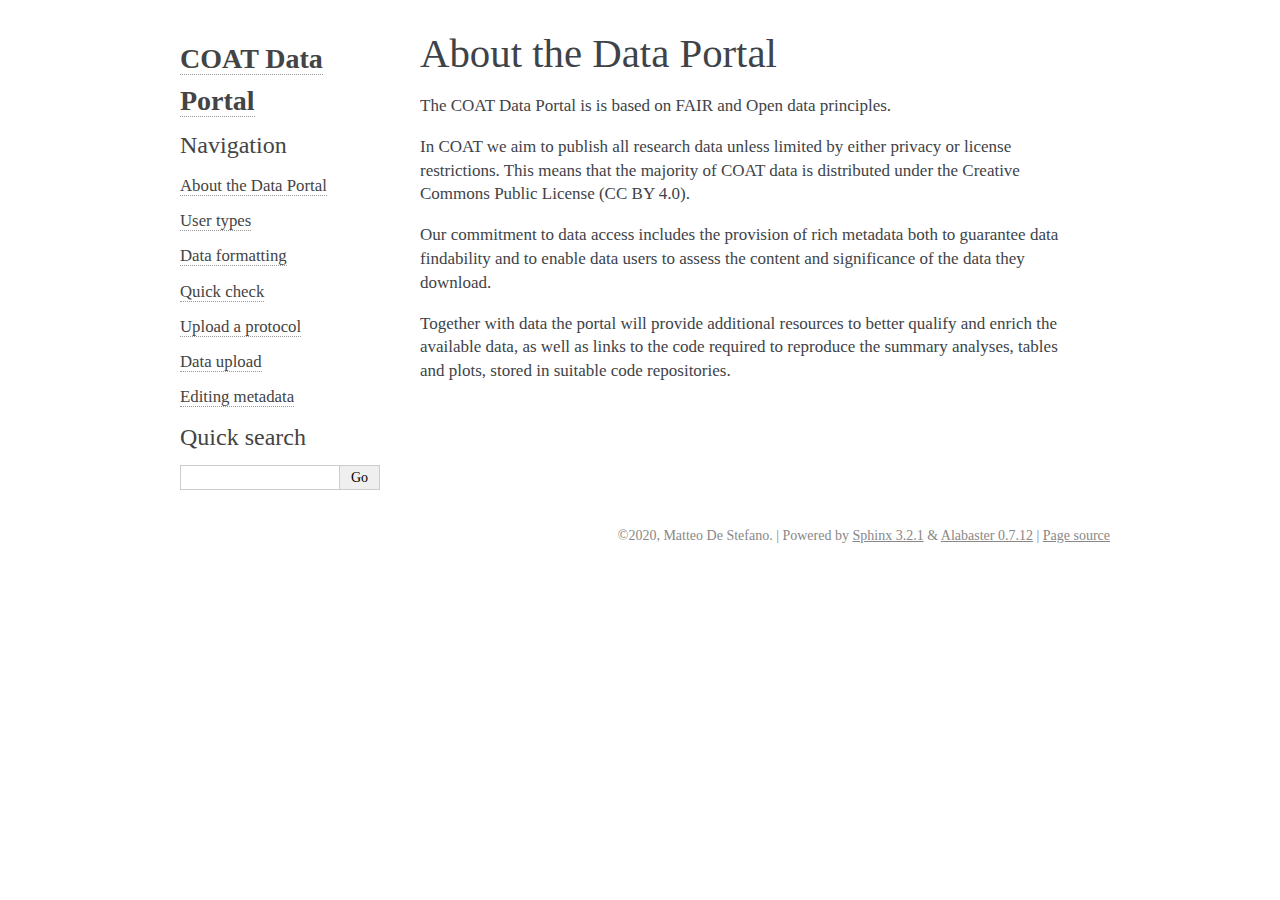
==== about.html @ 9546594c "index almost ready" ====
<!DOCTYPE html>

<html>
  <head>
    <meta charset="utf-8" />
    <meta name="viewport" content="width=device-width, initial-scale=1.0" />
    <title>About the Data Portal &#8212; COAT Data Portal 0.1 documentation</title>
    <link rel="stylesheet" href="_static/alabaster.css" type="text/css" />
    <link rel="stylesheet" href="_static/pygments.css" type="text/css" />
    <script id="documentation_options" data-url_root="./" src="_static/documentation_options.js"></script>
    <script src="_static/jquery.js"></script>
    <script src="_static/underscore.js"></script>
    <script src="_static/doctools.js"></script>
    <script src="_static/language_data.js"></script>
    <link rel="author" title="About these documents" href="#" />
    <link rel="index" title="Index" href="genindex.html" />
    <link rel="search" title="Search" href="search.html" />
    <link rel="next" title="User types" href="users.html" />
    <link rel="prev" title="COAT Data Management" href="index.html" />
   
  <link rel="stylesheet" href="_static/custom.css" type="text/css" />
  
  
  <meta name="viewport" content="width=device-width, initial-scale=0.9, maximum-scale=0.9" />

  </head><body>
  

    <div class="document">
      <div class="documentwrapper">
        <div class="bodywrapper">
          

          <div class="body" role="main">
            
  <div class="section" id="about-the-data-portal">
<span id="about"></span><h1>About the Data Portal<a class="headerlink" href="#about-the-data-portal" title="Permalink to this headline">¶</a></h1>
<p>The COAT Data Portal is is based on FAIR and Open data principles.</p>
<p>In COAT we aim to publish all research data unless limited by either privacy or license restrictions.
This means that the majority of COAT data is distributed under the Creative Commons Public License (CC BY 4.0).</p>
<p>Our commitment to data access includes the provision of rich metadata both to guarantee data findability
and to enable data users to assess the content and significance of the data they download.</p>
<p>Together with data the portal will provide additional resources to better qualify and enrich the available data,
as well as links to the code required to reproduce the summary analyses, tables and plots,
stored in suitable code repositories.</p>
</div>


          </div>
          
        </div>
      </div>
      <div class="sphinxsidebar" role="navigation" aria-label="main navigation">
        <div class="sphinxsidebarwrapper">
<h1 class="logo"><a href="index.html">COAT Data Portal</a></h1>








<h3>Navigation</h3>
<ul class="current">
<li class="toctree-l1 current"><a class="current reference internal" href="#">About the Data Portal</a></li>
</ul>
<ul>
<li class="toctree-l1"><a class="reference internal" href="users.html">User types</a></li>
</ul>
<ul>
<li class="toctree-l1"><a class="reference internal" href="formatting.html">Data formatting</a></li>
</ul>
<ul>
<li class="toctree-l1"><a class="reference internal" href="check.html">Quick check</a></li>
</ul>
<ul>
<li class="toctree-l1"><a class="reference internal" href="protocol.html">Upload a protocol</a></li>
</ul>
<ul>
<li class="toctree-l1"><a class="reference internal" href="data.html">Data upload</a></li>
</ul>
<ul>
<li class="toctree-l1"><a class="reference internal" href="metadata.html">Editing metadata</a></li>
</ul>

<div class="relations">
<h3>Related Topics</h3>
<ul>
  <li><a href="index.html">Documentation overview</a><ul>
      <li>Previous: <a href="index.html" title="previous chapter">COAT Data Management</a></li>
      <li>Next: <a href="users.html" title="next chapter">User types</a></li>
  </ul></li>
</ul>
</div>
<div id="searchbox" style="display: none" role="search">
  <h3 id="searchlabel">Quick search</h3>
    <div class="searchformwrapper">
    <form class="search" action="search.html" method="get">
      <input type="text" name="q" aria-labelledby="searchlabel" />
      <input type="submit" value="Go" />
    </form>
    </div>
</div>
<script>$('#searchbox').show(0);</script>








        </div>
      </div>
      <div class="clearer"></div>
    </div>
    <div class="footer">
      &copy;2020, Matteo De Stefano.
      
      |
      Powered by <a href="http://sphinx-doc.org/">Sphinx 3.2.1</a>
      &amp; <a href="https://github.com/bitprophet/alabaster">Alabaster 0.7.12</a>
      
      |
      <a href="_sources/about.rst.txt"
          rel="nofollow">Page source</a>
    </div>

    

    
  </body>
</html>
---- _static/alabaster.css ----
@import url("basic.css");

/* -- page layout ----------------------------------------------------------- */

body {
    font-family: Georgia, serif;
    font-size: 17px;
    background-color: #fff;
    color: #000;
    margin: 0;
    padding: 0;
}


div.document {
    width: 940px;
    margin: 30px auto 0 auto;
}

div.documentwrapper {
    float: left;
    width: 100%;
}

div.bodywrapper {
    margin: 0 0 0 220px;
}

div.sphinxsidebar {
    width: 220px;
    font-size: 14px;
    line-height: 1.5;
}

hr {
    border: 1px solid #B1B4B6;
}

div.body {
    background-color: #fff;
    color: #3E4349;
    padding: 0 30px 0 30px;
}

div.body > .section {
    text-align: left;
}

div.footer {
    width: 940px;
    margin: 20px auto 30px auto;
    font-size: 14px;
    color: #888;
    text-align: right;
}

div.footer a {
    color: #888;
}

p.caption {
    font-family: inherit;
    font-size: inherit;
}


div.relations {
    display: none;
}


div.sphinxsidebar a {
    color: #444;
    text-decoration: none;
    border-bottom: 1px dotted #999;
}

div.sphinxsidebar a:hover {
    border-bottom: 1px solid #999;
}

div.sphinxsidebarwrapper {
    padding: 18px 10px;
}

div.sphinxsidebarwrapper p.logo {
    padding: 0;
    margin: -10px 0 0 0px;
    text-align: center;
}

div.sphinxsidebarwrapper h1.logo {
    margin-top: -10px;
    text-align: center;
    margin-bottom: 5px;
    text-align: left;
}

div.sphinxsidebarwrapper h1.logo-name {
    margin-top: 0px;
}

div.sphinxsidebarwrapper p.blurb {
    margin-top: 0;
    font-style: normal;
}

div.sphinxsidebar h3,
div.sphinxsidebar h4 {
    font-family: Georgia, serif;
    color: #444;
    font-size: 24px;
    font-weight: normal;
    margin: 0 0 5px 0;
    padding: 0;
}

div.sphinxsidebar h4 {
    font-size: 20px;
}

div.sphinxsidebar h3 a {
    color: #444;
}

div.sphinxsidebar p.logo a,
div.sphinxsidebar h3 a,
div.sphinxsidebar p.logo a:hover,
div.sphinxsidebar h3 a:hover {
    border: none;
}

div.sphinxsidebar p {
    color: #555;
    margin: 10px 0;
}

div.sphinxsidebar ul {
    margin: 10px 0;
    padding: 0;
    color: #000;
}

div.sphinxsidebar ul li.toctree-l1 > a {
    font-size: 120%;
}

div.sphinxsidebar ul li.toctree-l2 > a {
    font-size: 110%;
}

div.sphinxsidebar input {
    border: 1px solid #CCC;
    font-family: Georgia, serif;
    font-size: 1em;
}

div.sphinxsidebar hr {
    border: none;
    height: 1px;
    color: #AAA;
    background: #AAA;

    text-align: left;
    margin-left: 0;
    width: 50%;
}

div.sphinxsidebar .badge {
    border-bottom: none;
}

div.sphinxsidebar .badge:hover {
    border-bottom: none;
}

/* To address an issue with donation coming after search */
div.sphinxsidebar h3.donation {
    margin-top: 10px;
}

/* -- body styles ----------------------------------------------------------- */

a {
    color: #004B6B;
    text-decoration: underline;
}

a:hover {
    color: #6D4100;
    text-decoration: underline;
}

div.body h1,
div.body h2,
div.body h3,
div.body h4,
div.body h5,
div.body h6 {
    font-family: Georgia, serif;
    font-weight: normal;
    margin: 30px 0px 10px 0px;
    padding: 0;
}

div.body h1 { margin-top: 0; padding-top: 0; font-size: 240%; }
div.body h2 { font-size: 180%; }
div.body h3 { font-size: 150%; }
div.body h4 { font-size: 130%; }
div.body h5 { font-size: 100%; }
div.body h6 { font-size: 100%; }

a.headerlink {
    color: #DDD;
    padding: 0 4px;
    text-decoration: none;
}

a.headerlink:hover {
    color: #444;
    background: #EAEAEA;
}

div.body p, div.body dd, div.body li {
    line-height: 1.4em;
}

div.admonition {
    margin: 20px 0px;
    padding: 10px 30px;
    background-color: #EEE;
    border: 1px solid #CCC;
}

div.admonition tt.xref, div.admonition code.xref, div.admonition a tt {
    background-color: #FBFBFB;
    border-bottom: 1px solid #fafafa;
}

div.admonition p.admonition-title {
    font-family: Georgia, serif;
    font-weight: normal;
    font-size: 24px;
    margin: 0 0 10px 0;
    padding: 0;
    line-height: 1;
}

div.admonition p.last {
    margin-bottom: 0;
}

div.highlight {
    background-color: #fff;
}

dt:target, .highlight {
    background: #FAF3E8;
}

div.warning {
    background-color: #FCC;
    border: 1px solid #FAA;
}

div.danger {
    background-color: #FCC;
    border: 1px solid #FAA;
    -moz-box-shadow: 2px 2px 4px #D52C2C;
    -webkit-box-shadow: 2px 2px 4px #D52C2C;
    box-shadow: 2px 2px 4px #D52C2C;
}

div.error {
    background-color: #FCC;
    border: 1px solid #FAA;
    -moz-box-shadow: 2px 2px 4px #D52C2C;
    -webkit-box-shadow: 2px 2px 4px #D52C2C;
    box-shadow: 2px 2px 4px #D52C2C;
}

div.caution {
    background-color: #FCC;
    border: 1px solid #FAA;
}

div.attention {
    background-color: #FCC;
    border: 1px solid #FAA;
}

div.important {
    background-color: #EEE;
    border: 1px solid #CCC;
}

div.note {
    background-color: #EEE;
    border: 1px solid #CCC;
}

div.tip {
    background-color: #EEE;
    border: 1px solid #CCC;
}

div.hint {
    background-color: #EEE;
    border: 1px solid #CCC;
}

div.seealso {
    background-color: #EEE;
    border: 1px solid #CCC;
}

div.topic {
    background-color: #EEE;
}

p.admonition-title {
    display: inline;
}

p.admonition-title:after {
    content: ":";
}

pre, tt, code {
    font-family: 'Consolas', 'Menlo', 'DejaVu Sans Mono', 'Bitstream Vera Sans Mono', monospace;
    font-size: 0.9em;
}

.hll {
    background-color: #FFC;
    margin: 0 -12px;
    padding: 0 12px;
    display: block;
}

img.screenshot {
}

tt.descname, tt.descclassname, code.descname, code.descclassname {
    font-size: 0.95em;
}

tt.descname, code.descname {
    padding-right: 0.08em;
}

img.screenshot {
    -moz-box-shadow: 2px 2px 4px #EEE;
    -webkit-box-shadow: 2px 2px 4px #EEE;
    box-shadow: 2px 2px 4px #EEE;
}

table.docutils {
    border: 1px solid #888;
    -moz-box-shadow: 2px 2px 4px #EEE;
    -webkit-box-shadow: 2px 2px 4px #EEE;
    box-shadow: 2px 2px 4px #EEE;
}

table.docutils td, table.docutils th {
    border: 1px solid #888;
    padding: 0.25em 0.7em;
}

table.field-list, table.footnote {
    border: none;
    -moz-box-shadow: none;
    -webkit-box-shadow: none;
    box-shadow: none;
}

table.footnote {
    margin: 15px 0;
    width: 100%;
    border: 1px solid #EEE;
    background: #FDFDFD;
    font-size: 0.9em;
}

table.footnote + table.footnote {
    margin-top: -15px;
    border-top: none;
}

table.field-list th {
    padding: 0 0.8em 0 0;
}

table.field-list td {
    padding: 0;
}

table.field-list p {
    margin-bottom: 0.8em;
}

/* Cloned from
 * https://github.com/sphinx-doc/sphinx/commit/ef60dbfce09286b20b7385333d63a60321784e68
 */
.field-name {
    -moz-hyphens: manual;
    -ms-hyphens: manual;
    -webkit-hyphens: manual;
    hyphens: manual;
}

table.footnote td.label {
    width: .1px;
    padding: 0.3em 0 0.3em 0.5em;
}

table.footnote td {
    padding: 0.3em 0.5em;
}

dl {
    margin: 0;
    padding: 0;
}

dl dd {
    margin-left: 30px;
}

blockquote {
    margin: 0 0 0 30px;
    padding: 0;
}

ul, ol {
    /* Matches the 30px from the narrow-screen "li > ul" selector below */
    margin: 10px 0 10px 30px;
    padding: 0;
}

pre {
    background: #EEE;
    padding: 7px 30px;
    margin: 15px 0px;
    line-height: 1.3em;
}

div.viewcode-block:target {
    background: #ffd;
}

dl pre, blockquote pre, li pre {
    margin-left: 0;
    padding-left: 30px;
}

tt, code {
    background-color: #ecf0f3;
    color: #222;
    /* padding: 1px 2px; */
}

tt.xref, code.xref, a tt {
    background-color: #FBFBFB;
    border-bottom: 1px solid #fff;
}

a.reference {
    text-decoration: none;
    border-bottom: 1px dotted #004B6B;
}

/* Don't put an underline on images */
a.image-reference, a.image-reference:hover {
    border-bottom: none;
}

a.reference:hover {
    border-bottom: 1px solid #6D4100;
}

a.footnote-reference {
    text-decoration: none;
    font-size: 0.7em;
    vertical-align: top;
    border-bottom: 1px dotted #004B6B;
}

a.footnote-reference:hover {
    border-bottom: 1px solid #6D4100;
}

a:hover tt, a:hover code {
    background: #EEE;
}


@media screen and (max-width: 870px) {

    div.sphinxsidebar {
    	display: none;
    }

    div.document {
       width: 100%;

    }

    div.documentwrapper {
    	margin-left: 0;
    	margin-top: 0;
    	margin-right: 0;
    	margin-bottom: 0;
    }

    div.bodywrapper {
    	margin-top: 0;
    	margin-right: 0;
    	margin-bottom: 0;
    	margin-left: 0;
    }

    ul {
    	margin-left: 0;
    }

	li > ul {
        /* Matches the 30px from the "ul, ol" selector above */
		margin-left: 30px;
	}

    .document {
    	width: auto;
    }

    .footer {
    	width: auto;
    }

    .bodywrapper {
    	margin: 0;
    }

    .footer {
    	width: auto;
    }

    .github {
        display: none;
    }



}



@media screen and (max-width: 875px) {

    body {
        margin: 0;
        padding: 20px 30px;
    }

    div.documentwrapper {
        float: none;
        background: #fff;
    }

    div.sphinxsidebar {
        display: block;
        float: none;
        width: 102.5%;
        margin: 50px -30px -20px -30px;
        padding: 10px 20px;
        background: #333;
        color: #FFF;
    }

    div.sphinxsidebar h3, div.sphinxsidebar h4, div.sphinxsidebar p,
    div.sphinxsidebar h3 a {
        color: #fff;
    }

    div.sphinxsidebar a {
        color: #AAA;
    }

    div.sphinxsidebar p.logo {
        display: none;
    }

    div.document {
        width: 100%;
        margin: 0;
    }

    div.footer {
        display: none;
    }

    div.bodywrapper {
        margin: 0;
    }

    div.body {
        min-height: 0;
        padding: 0;
    }

    .rtd_doc_footer {
        display: none;
    }

    .document {
        width: auto;
    }

    .footer {
        width: auto;
    }

    .footer {
        width: auto;
    }

    .github {
        display: none;
    }
}


/* misc. */

.revsys-inline {
    display: none!important;
}

/* Make nested-list/multi-paragraph items look better in Releases changelog
 * pages. Without this, docutils' magical list fuckery causes inconsistent
 * formatting between different release sub-lists.
 */
div#changelog > div.section > ul > li > p:only-child {
    margin-bottom: 0;
}

/* Hide fugly table cell borders in ..bibliography:: directive output */
table.docutils.citation, table.docutils.citation td, table.docutils.citation th {
  border: none;
  /* Below needed in some edge cases; if not applied, bottom shadows appear */
  -moz-box-shadow: none;
  -webkit-box-shadow: none;
  box-shadow: none;
}


/* relbar */

.related {
    line-height: 30px;
    width: 100%;
    font-size: 0.9rem;
}

.related.top {
    border-bottom: 1px solid #EEE;
    margin-bottom: 20px;
}

.related.bottom {
    border-top: 1px solid #EEE;
}

.related ul {
    padding: 0;
    margin: 0;
    list-style: none;
}

.related li {
    display: inline;
}

nav#rellinks {
    float: right;
}

nav#rellinks li+li:before {
    content: "|";
}

nav#breadcrumbs li+li:before {
    content: "\00BB";
}

/* Hide certain items when printing */
@media print {
    div.related {
        display: none;
    }
}
---- _static/pygments.css ----
.highlight .hll { background-color: #ffffcc }
.highlight  { background: #f8f8f8; }
.highlight .c { color: #8f5902; font-style: italic } /* Comment */
.highlight .err { color: #a40000; border: 1px solid #ef2929 } /* Error */
.highlight .g { color: #000000 } /* Generic */
.highlight .k { color: #004461; font-weight: bold } /* Keyword */
.highlight .l { color: #000000 } /* Literal */
.highlight .n { color: #000000 } /* Name */
.highlight .o { color: #582800 } /* Operator */
.highlight .x { color: #000000 } /* Other */
.highlight .p { color: #000000; font-weight: bold } /* Punctuation */
.highlight .ch { color: #8f5902; font-style: italic } /* Comment.Hashbang */
.highlight .cm { color: #8f5902; font-style: italic } /* Comment.Multiline */
.highlight .cp { color: #8f5902 } /* Comment.Preproc */
.highlight .cpf { color: #8f5902; font-style: italic } /* Comment.PreprocFile */
.highlight .c1 { color: #8f5902; font-style: italic } /* Comment.Single */
.highlight .cs { color: #8f5902; font-style: italic } /* Comment.Special */
.highlight .gd { color: #a40000 } /* Generic.Deleted */
.highlight .ge { color: #000000; font-style: italic } /* Generic.Emph */
.highlight .gr { color: #ef2929 } /* Generic.Error */
.highlight .gh { color: #000080; font-weight: bold } /* Generic.Heading */
.highlight .gi { color: #00A000 } /* Generic.Inserted */
.highlight .go { color: #888888 } /* Generic.Output */
.highlight .gp { color: #745334 } /* Generic.Prompt */
.highlight .gs { color: #000000; font-weight: bold } /* Generic.Strong */
.highlight .gu { color: #800080; font-weight: bold } /* Generic.Subheading */
.highlight .gt { color: #a40000; font-weight: bold } /* Generic.Traceback */
.highlight .kc { color: #004461; font-weight: bold } /* Keyword.Constant */
.highlight .kd { color: #004461; font-weight: bold } /* Keyword.Declaration */
.highlight .kn { color: #004461; font-weight: bold } /* Keyword.Namespace */
.highlight .kp { color: #004461; font-weight: bold } /* Keyword.Pseudo */
.highlight .kr { color: #004461; font-weight: bold } /* Keyword.Reserved */
.highlight .kt { color: #004461; font-weight: bold } /* Keyword.Type */
.highlight .ld { color: #000000 } /* Literal.Date */
.highlight .m { color: #990000 } /* Literal.Number */
.highlight .s { color: #4e9a06 } /* Literal.String */
.highlight .na { color: #c4a000 } /* Name.Attribute */
.highlight .nb { color: #004461 } /* Name.Builtin */
.highlight .nc { color: #000000 } /* Name.Class */
.highlight .no { color: #000000 } /* Name.Constant */
.highlight .nd { color: #888888 } /* Name.Decorator */
.highlight .ni { color: #ce5c00 } /* Name.Entity */
.highlight .ne { color: #cc0000; font-weight: bold } /* Name.Exception */
.highlight .nf { color: #000000 } /* Name.Function */
.highlight .nl { color: #f57900 } /* Name.Label */
.highlight .nn { color: #000000 } /* Name.Namespace */
.highlight .nx { color: #000000 } /* Name.Other */
.highlight .py { color: #000000 } /* Name.Property */
.highlight .nt { color: #004461; font-weight: bold } /* Name.Tag */
.highlight .nv { color: #000000 } /* Name.Variable */
.highlight .ow { color: #004461; font-weight: bold } /* Operator.Word */
.highlight .w { color: #f8f8f8; text-decoration: underline } /* Text.Whitespace */
.highlight .mb { color: #990000 } /* Literal.Number.Bin */
.highlight .mf { color: #990000 } /* Literal.Number.Float */
.highlight .mh { color: #990000 } /* Literal.Number.Hex */
.highlight .mi { color: #990000 } /* Literal.Number.Integer */
.highlight .mo { color: #990000 } /* Literal.Number.Oct */
.highlight .sa { color: #4e9a06 } /* Literal.String.Affix */
.highlight .sb { color: #4e9a06 } /* Literal.String.Backtick */
.highlight .sc { color: #4e9a06 } /* Literal.String.Char */
.highlight .dl { color: #4e9a06 } /* Literal.String.Delimiter */
.highlight .sd { color: #8f5902; font-style: italic } /* Literal.String.Doc */
.highlight .s2 { color: #4e9a06 } /* Literal.String.Double */
.highlight .se { color: #4e9a06 } /* Literal.String.Escape */
.highlight .sh { color: #4e9a06 } /* Literal.String.Heredoc */
.highlight .si { color: #4e9a06 } /* Literal.String.Interpol */
.highlight .sx { color: #4e9a06 } /* Literal.String.Other */
.highlight .sr { color: #4e9a06 } /* Literal.String.Regex */
.highlight .s1 { color: #4e9a06 } /* Literal.String.Single */
.highlight .ss { color: #4e9a06 } /* Literal.String.Symbol */
.highlight .bp { color: #3465a4 } /* Name.Builtin.Pseudo */
.highlight .fm { color: #000000 } /* Name.Function.Magic */
.highlight .vc { color: #000000 } /* Name.Variable.Class */
.highlight .vg { color: #000000 } /* Name.Variable.Global */
.highlight .vi { color: #000000 } /* Name.Variable.Instance */
.highlight .vm { color: #000000 } /* Name.Variable.Magic */
.highlight .il { color: #990000 } /* Literal.Number.Integer.Long */
---- _static/custom.css ----
/* This file intentionally left blank. */
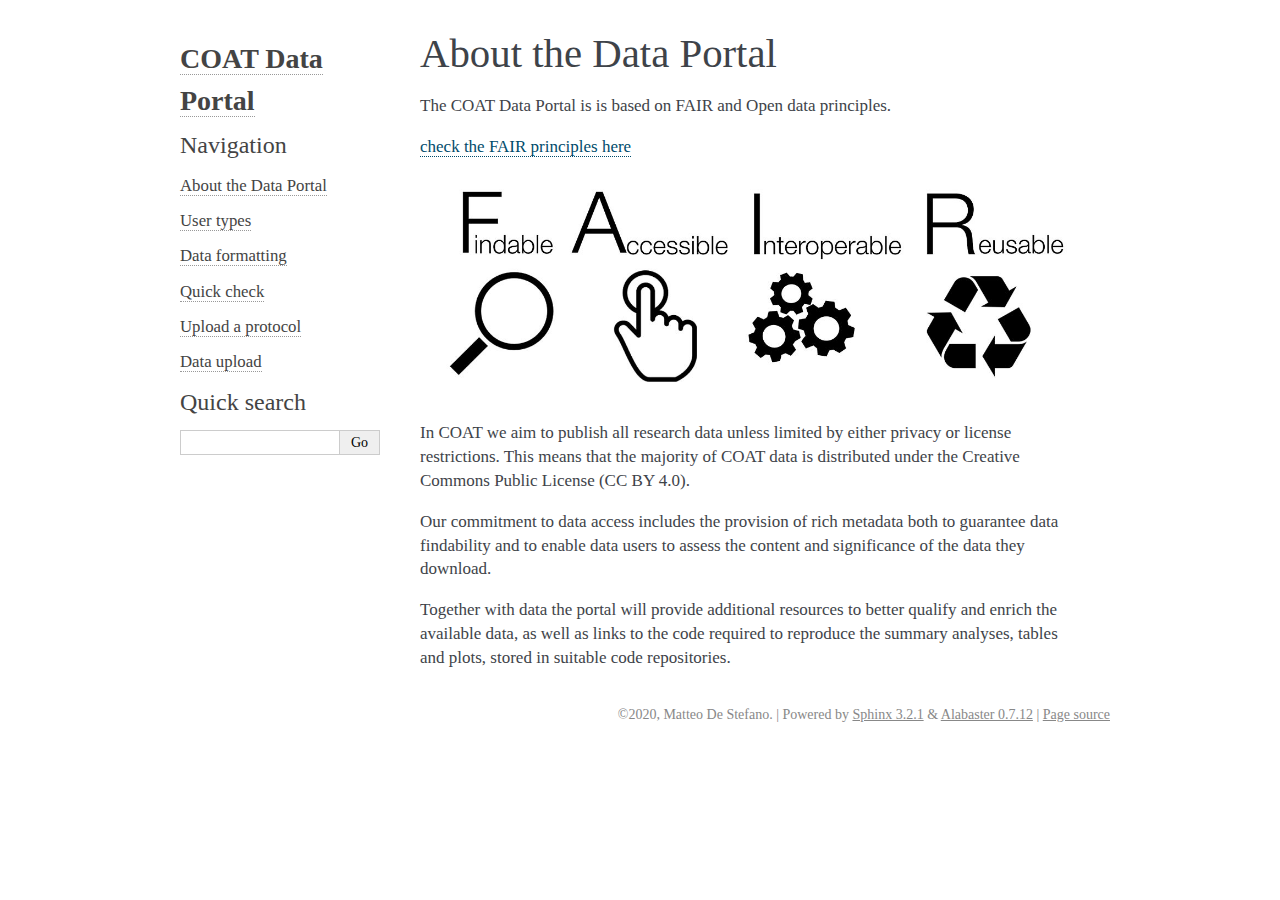
==== commit f71494e3: "about" ====
--- a/about.html
+++ b/about.html
@@ -37,6 +37,8 @@
   <div class="section" id="about-the-data-portal">
 <span id="about"></span><h1>About the Data Portal<a class="headerlink" href="#about-the-data-portal" title="Permalink to this headline">¶</a></h1>
 <p>The COAT Data Portal is is based on FAIR and Open data principles.</p>
+<p><a class="reference external" href="https://www.go-fair.org/fair-principles/">check the FAIR principles here</a></p>
+<img alt="_images/FAIR_data_principles.jpg" src="_images/FAIR_data_principles.jpg" />
 <p>In COAT we aim to publish all research data unless limited by either privacy or license restrictions.
 This means that the majority of COAT data is distributed under the Creative Commons Public License (CC BY 4.0).</p>
 <p>Our commitment to data access includes the provision of rich metadata both to guarantee data findability
@@ -80,9 +82,6 @@
 </ul>
 <ul>
 <li class="toctree-l1"><a class="reference internal" href="data.html">Data upload</a></li>
-</ul>
-<ul>
-<li class="toctree-l1"><a class="reference internal" href="metadata.html">Editing metadata</a></li>
 </ul>
 
 <div class="relations">
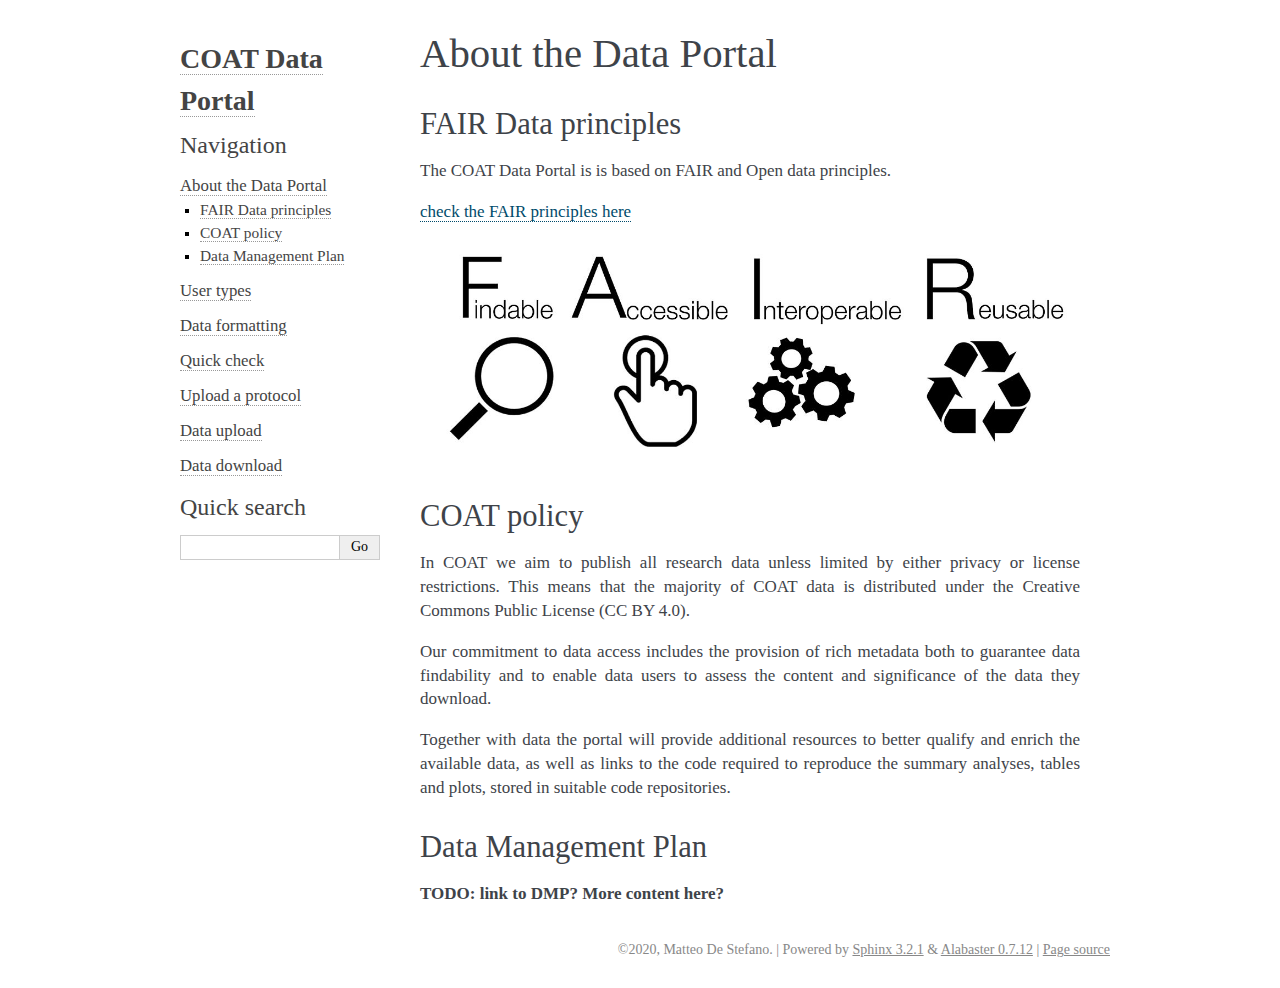
==== commit c41be63e: "added download section" ====
--- a/about.html
+++ b/about.html
@@ -36,9 +36,14 @@
             
   <div class="section" id="about-the-data-portal">
 <span id="about"></span><h1>About the Data Portal<a class="headerlink" href="#about-the-data-portal" title="Permalink to this headline">¶</a></h1>
+<div class="section" id="fair-data-principles">
+<h2>FAIR Data principles<a class="headerlink" href="#fair-data-principles" title="Permalink to this headline">¶</a></h2>
 <p>The COAT Data Portal is is based on FAIR and Open data principles.</p>
 <p><a class="reference external" href="https://www.go-fair.org/fair-principles/">check the FAIR principles here</a></p>
 <img alt="_images/FAIR_data_principles.jpg" src="_images/FAIR_data_principles.jpg" />
+</div>
+<div class="section" id="coat-policy">
+<h2>COAT policy<a class="headerlink" href="#coat-policy" title="Permalink to this headline">¶</a></h2>
 <p>In COAT we aim to publish all research data unless limited by either privacy or license restrictions.
 This means that the majority of COAT data is distributed under the Creative Commons Public License (CC BY 4.0).</p>
 <p>Our commitment to data access includes the provision of rich metadata both to guarantee data findability
@@ -46,6 +51,11 @@
 <p>Together with data the portal will provide additional resources to better qualify and enrich the available data,
 as well as links to the code required to reproduce the summary analyses, tables and plots,
 stored in suitable code repositories.</p>
+</div>
+<div class="section" id="data-management-plan">
+<h2>Data Management Plan<a class="headerlink" href="#data-management-plan" title="Permalink to this headline">¶</a></h2>
+<p><strong>TODO: link to DMP? More content here?</strong></p>
+</div>
 </div>
 
 
@@ -66,7 +76,12 @@
 
 <h3>Navigation</h3>
 <ul class="current">
-<li class="toctree-l1 current"><a class="current reference internal" href="#">About the Data Portal</a></li>
+<li class="toctree-l1 current"><a class="current reference internal" href="#">About the Data Portal</a><ul>
+<li class="toctree-l2"><a class="reference internal" href="#fair-data-principles">FAIR Data principles</a></li>
+<li class="toctree-l2"><a class="reference internal" href="#coat-policy">COAT policy</a></li>
+<li class="toctree-l2"><a class="reference internal" href="#data-management-plan">Data Management Plan</a></li>
+</ul>
+</li>
 </ul>
 <ul>
 <li class="toctree-l1"><a class="reference internal" href="users.html">User types</a></li>
@@ -82,6 +97,9 @@
 </ul>
 <ul>
 <li class="toctree-l1"><a class="reference internal" href="data.html">Data upload</a></li>
+</ul>
+<ul>
+<li class="toctree-l1"><a class="reference internal" href="download.html">Data download</a></li>
 </ul>
 
 <div class="relations">
--- a/_static/custom.css
+++ b/_static/custom.css
@@ -1 +1,3 @@
-/* This file intentionally left blank. */
+body p {
+     text-align:justify;
+}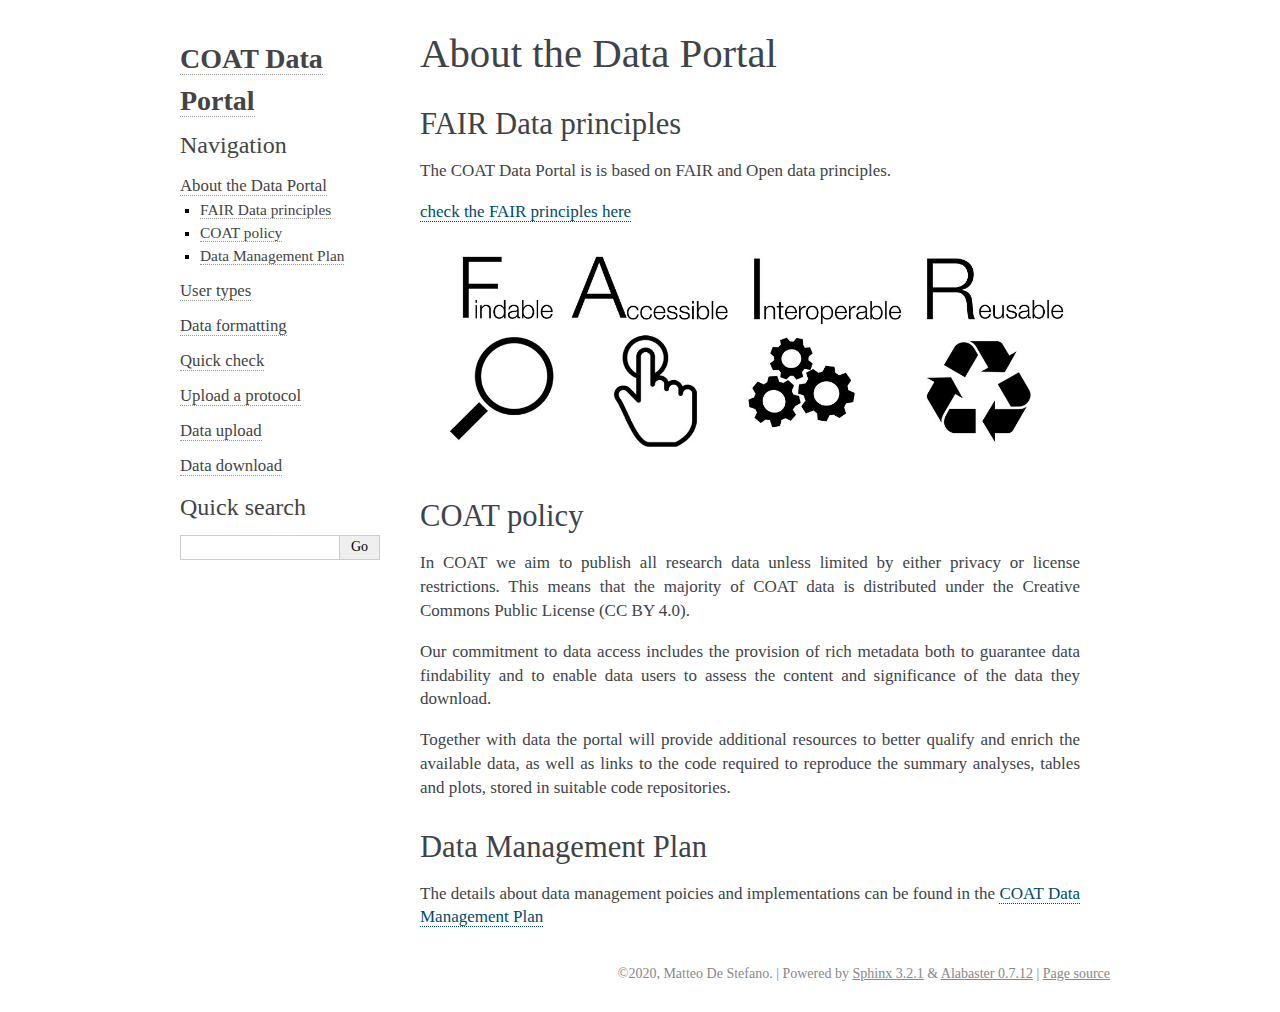
==== commit 14347b3e: "updated after Eeva and Hanna feedbacks" ====
--- a/about.html
+++ b/about.html
@@ -54,7 +54,8 @@
 </div>
 <div class="section" id="data-management-plan">
 <h2>Data Management Plan<a class="headerlink" href="#data-management-plan" title="Permalink to this headline">¶</a></h2>
-<p><strong>TODO: link to DMP? More content here?</strong></p>
+<p>The details about data management poicies and implementations can be found in the
+<a class="reference external" href="https://data.coat.no/dataset/coat-data-management-plan_v1/resource/cfc7651f-b8a6-48f9-aba8-665fdb0beed7">COAT Data Management Plan</a></p>
 </div>
 </div>
 
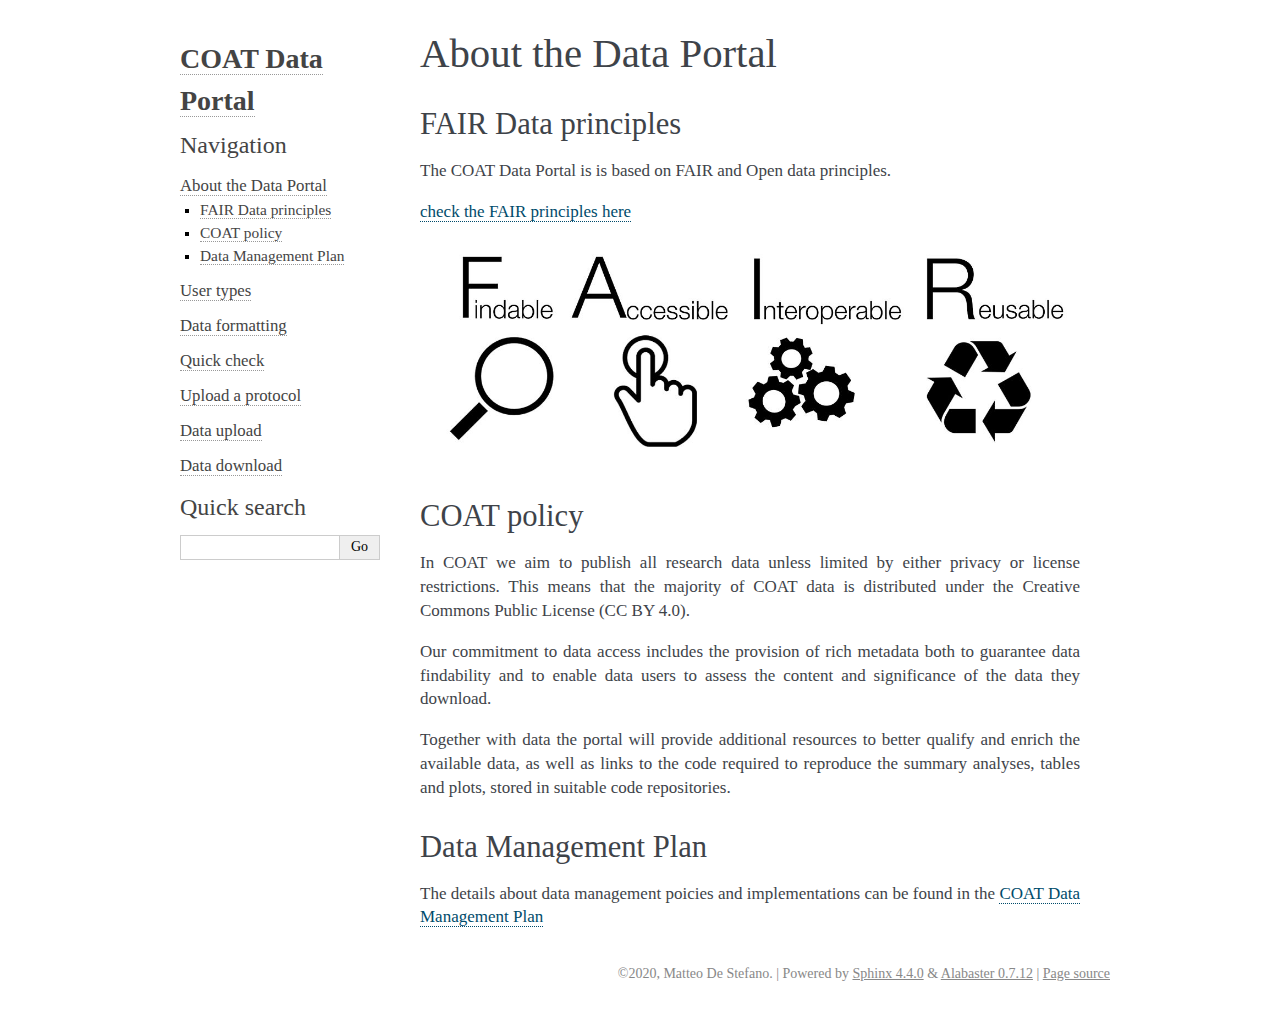
==== commit df4667a7: "Regenerate pages" ====
--- a/about.html
+++ b/about.html
@@ -4,15 +4,15 @@
 <html>
   <head>
     <meta charset="utf-8" />
-    <meta name="viewport" content="width=device-width, initial-scale=1.0" />
+    <meta name="viewport" content="width=device-width, initial-scale=1.0" /><meta name="generator" content="Docutils 0.17.1: http://docutils.sourceforge.net/" />
+
     <title>About the Data Portal &#8212; COAT Data Portal 0.1 documentation</title>
-    <link rel="stylesheet" href="_static/alabaster.css" type="text/css" />
-    <link rel="stylesheet" href="_static/pygments.css" type="text/css" />
-    <script id="documentation_options" data-url_root="./" src="_static/documentation_options.js"></script>
+    <link rel="stylesheet" type="text/css" href="_static/pygments.css" />
+    <link rel="stylesheet" type="text/css" href="_static/alabaster.css" />
+    <script data-url_root="./" id="documentation_options" src="_static/documentation_options.js"></script>
     <script src="_static/jquery.js"></script>
     <script src="_static/underscore.js"></script>
     <script src="_static/doctools.js"></script>
-    <script src="_static/language_data.js"></script>
     <link rel="author" title="About these documents" href="#" />
     <link rel="index" title="Index" href="genindex.html" />
     <link rel="search" title="Search" href="search.html" />
@@ -34,15 +34,15 @@
 
           <div class="body" role="main">
             
-  <div class="section" id="about-the-data-portal">
+  <section id="about-the-data-portal">
 <span id="about"></span><h1>About the Data Portal<a class="headerlink" href="#about-the-data-portal" title="Permalink to this headline">¶</a></h1>
-<div class="section" id="fair-data-principles">
+<section id="fair-data-principles">
 <h2>FAIR Data principles<a class="headerlink" href="#fair-data-principles" title="Permalink to this headline">¶</a></h2>
 <p>The COAT Data Portal is is based on FAIR and Open data principles.</p>
 <p><a class="reference external" href="https://www.go-fair.org/fair-principles/">check the FAIR principles here</a></p>
 <img alt="_images/FAIR_data_principles.jpg" src="_images/FAIR_data_principles.jpg" />
-</div>
-<div class="section" id="coat-policy">
+</section>
+<section id="coat-policy">
 <h2>COAT policy<a class="headerlink" href="#coat-policy" title="Permalink to this headline">¶</a></h2>
 <p>In COAT we aim to publish all research data unless limited by either privacy or license restrictions.
 This means that the majority of COAT data is distributed under the Creative Commons Public License (CC BY 4.0).</p>
@@ -51,13 +51,13 @@
 <p>Together with data the portal will provide additional resources to better qualify and enrich the available data,
 as well as links to the code required to reproduce the summary analyses, tables and plots,
 stored in suitable code repositories.</p>
-</div>
-<div class="section" id="data-management-plan">
+</section>
+<section id="data-management-plan">
 <h2>Data Management Plan<a class="headerlink" href="#data-management-plan" title="Permalink to this headline">¶</a></h2>
 <p>The details about data management poicies and implementations can be found in the
 <a class="reference external" href="https://data.coat.no/dataset/coat-data-management-plan_v1/resource/cfc7651f-b8a6-48f9-aba8-665fdb0beed7">COAT Data Management Plan</a></p>
-</div>
-</div>
+</section>
+</section>
 
 
           </div>
@@ -116,7 +116,7 @@
   <h3 id="searchlabel">Quick search</h3>
     <div class="searchformwrapper">
     <form class="search" action="search.html" method="get">
-      <input type="text" name="q" aria-labelledby="searchlabel" />
+      <input type="text" name="q" aria-labelledby="searchlabel" autocomplete="off" autocorrect="off" autocapitalize="off" spellcheck="false"/>
       <input type="submit" value="Go" />
     </form>
     </div>
@@ -138,7 +138,7 @@
       &copy;2020, Matteo De Stefano.
       
       |
-      Powered by <a href="http://sphinx-doc.org/">Sphinx 3.2.1</a>
+      Powered by <a href="http://sphinx-doc.org/">Sphinx 4.4.0</a>
       &amp; <a href="https://github.com/bitprophet/alabaster">Alabaster 0.7.12</a>
       
       |
--- a/_static/pygments.css
+++ b/_static/pygments.css
@@ -1,5 +1,10 @@
+pre { line-height: 125%; }
+td.linenos .normal { color: inherit; background-color: transparent; padding-left: 5px; padding-right: 5px; }
+span.linenos { color: inherit; background-color: transparent; padding-left: 5px; padding-right: 5px; }
+td.linenos .special { color: #000000; background-color: #ffffc0; padding-left: 5px; padding-right: 5px; }
+span.linenos.special { color: #000000; background-color: #ffffc0; padding-left: 5px; padding-right: 5px; }
 .highlight .hll { background-color: #ffffcc }
-.highlight  { background: #f8f8f8; }
+.highlight { background: #f8f8f8; }
 .highlight .c { color: #8f5902; font-style: italic } /* Comment */
 .highlight .err { color: #a40000; border: 1px solid #ef2929 } /* Error */
 .highlight .g { color: #000000 } /* Generic */
